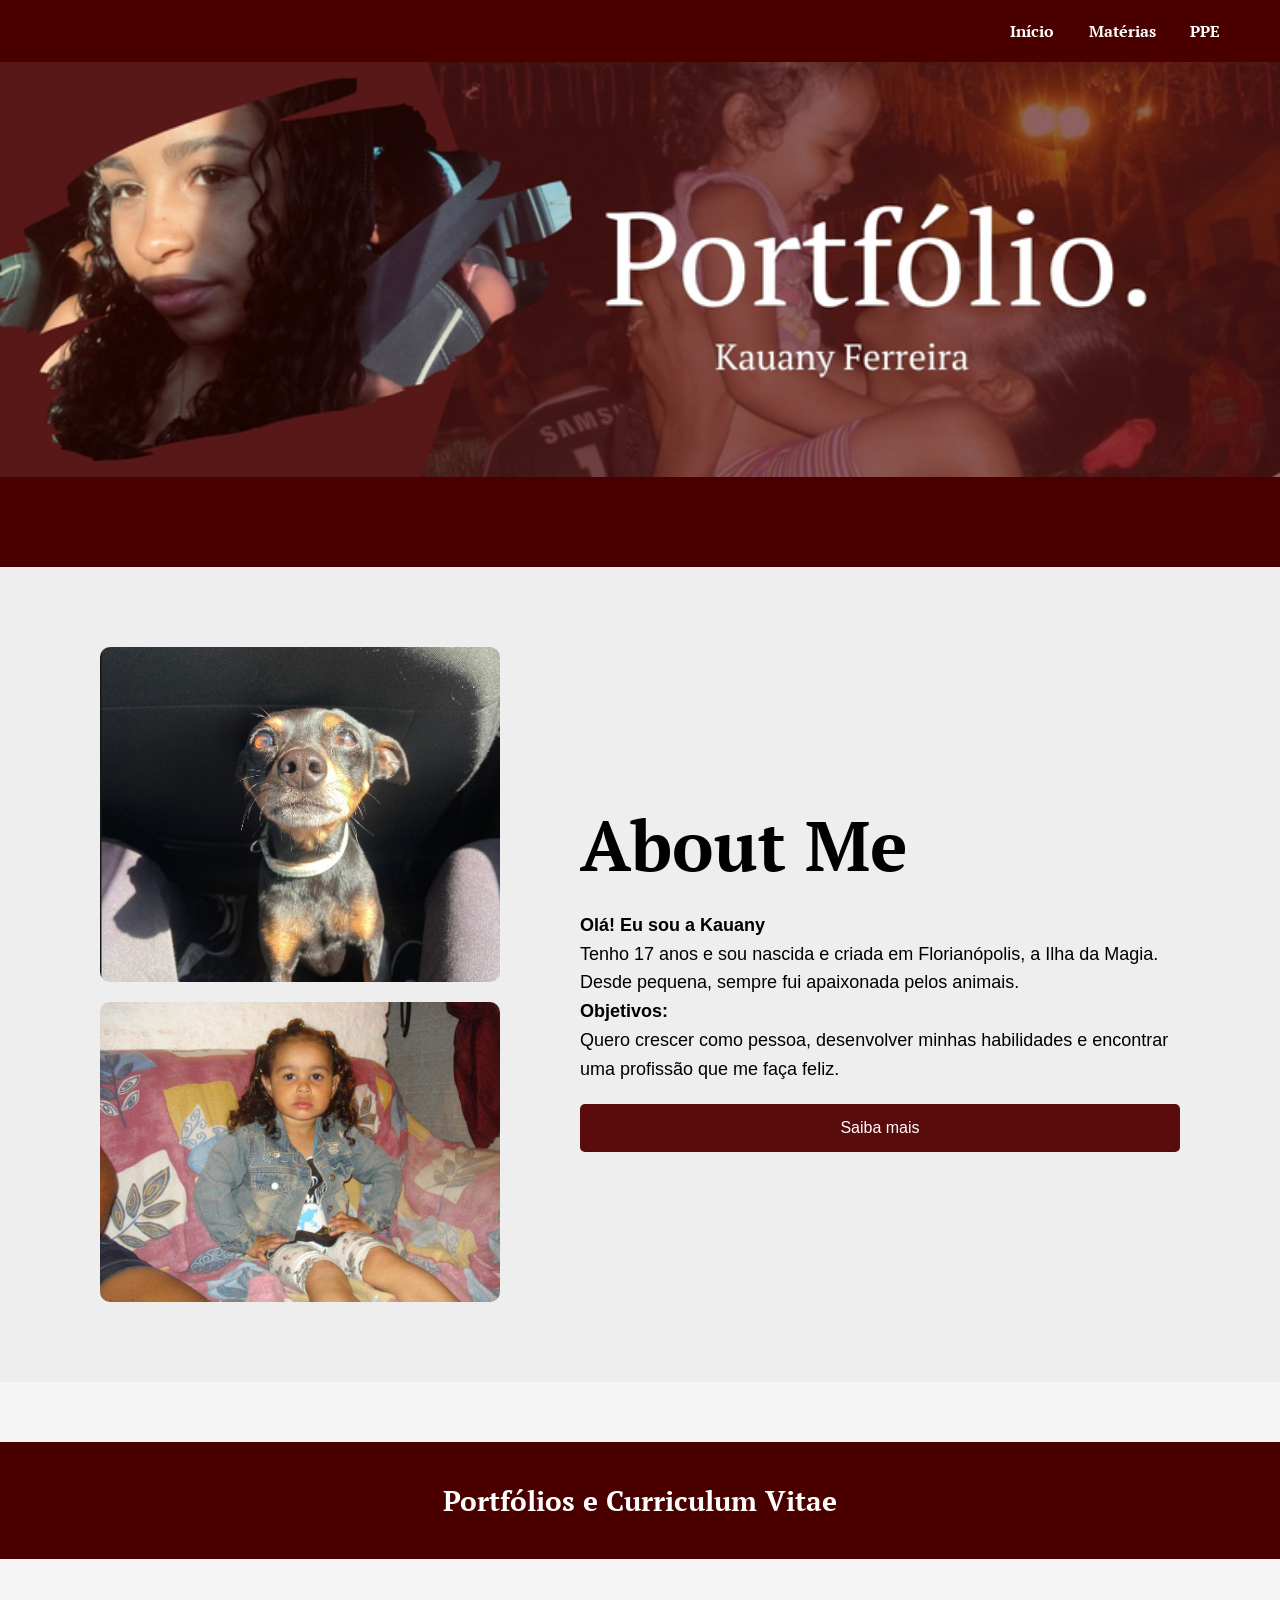
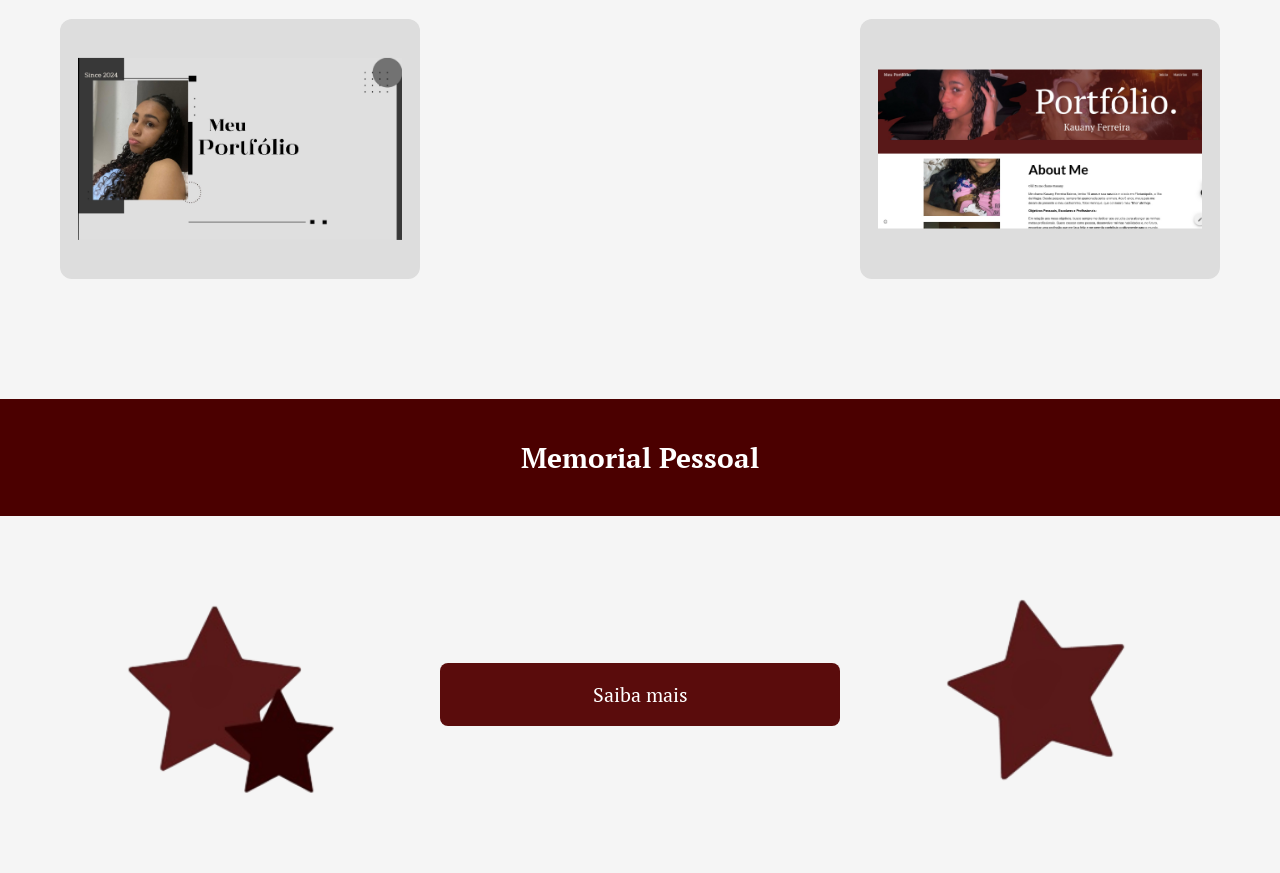
==== index.html @ 521b72e5 "17/04 11:56" ====
<!DOCTYPE html>
<html lang="pt-br">
<head>
  <meta charset="UTF-8">
  <title>Início - Portfólio</title>

  <link rel="stylesheet" href="style.css">
  <link href="https://fonts.googleapis.com/css2?family=PT+Serif&display=swap" rel="stylesheet">
</head>

<body>

<header>
  <a href="index.html">Início</a>
  <a href="materias.html">Matérias</a>
  <a href="ppe.html">PPE</a>
</header>

<section class="banner">
  <img src="1.jpg">
</section>

<div class="faixa"></div>

<section class="about">

  <div class="imagens">
    <img src="9.jpg">
    <img src="10.jpg">
  </div>

  <div class="texto">
    <h1>About Me</h1>

    <p><strong>Olá! Eu sou a Kauany</strong></p>

    <p>
      Tenho 17 anos e sou nascida e criada em Florianópolis, a Ilha da Magia. Desde pequena, sempre fui apaixonada pelos animais.
    </p>

    <p><strong>Objetivos:</strong></p>

    <p>
      Quero crescer como pessoa, desenvolver minhas habilidades e encontrar uma profissão que me faça feliz.
    </p>

    <div class="botao">
      <a href="https://sites.google.com/estudante.sesisenai.org.br/sobre-mim-kauany-ferreira/in%C3%ADcio" target="_blank">
        Saiba mais
      </a>
    </div>

  </div>

</section>


<div class="faixa2">
  <h2>Portfólios e Curriculum Vitae</h2>
</div>


<div class="portfolio-section">

  <a class="bloco" href="https://canva.link/leb5um8iznb0niz" target="_blank">
    <div class="frame"></div>
    <img src="12.jpg" class="imagem">
  </a>

  <div class="bloco">
    <iframe src="https://docs.google.com/document/d/1ER6DRv68bS01XZWHkNILuwkE_Iwlmf4r3C2nzqLWsrE/preview"></iframe>
  </div>

  <a class="bloco" href="https://sites.google.com/estudante.sesisenai.org.br/portifolio-kauany/in%C3%ADcio" target="_blank">
    <div class="frame"></div>
    <img src="11.jpg" class="imagem">
  </a>

</div>


<div class="faixa2">
  <h2>Memorial Pessoal</h2>
</div>


<div class="memorial-container">

  <img src="13.png" class="memorial-img">

  <div class="memorial-botao">
    <a href="https://sites.google.com/estudante.sesisenai.org.br/memorialpessoal/in%C3%ADcio" target="_blank">
      Saiba mais
    </a>
  </div>

  <img src="14.png" class="memorial-img">

</div>

</body>
</html>
---- style.css ----
* {
  margin: 0;
  padding: 0;
  box-sizing: border-box;
}

body {
  font-family: Arial, sans-serif;
  background: #f5f5f5;
}

header {
  background-color: #4B0000;
  padding: 20px 60px;
  text-align: right;
}

header a {
  color: white;
  margin-left: 30px;
  text-decoration: none;
  font-family: 'PT Serif', serif;
  font-weight: bold;
  transition: 0.3s;
}

header a:hover {
  color: #ffb3b3;
}

.banner img {
  width: 100%;
  display: block;
}

.faixa {
  height: 90px;
  background-color: #4B0000;
}

.faixa2 {
  margin-top: 60px;
  background-color: #4B0000;
  text-align: center;
  padding: 40px 0;
}

.faixa2 h2 {
  color: white;
  font-family: 'PT Serif', serif;
  font-size: 28px;
}

.about {
  display: flex;
  justify-content: center;
  align-items: center;
  padding: 80px;
  gap: 80px;
  background: #eee;
}

.imagens {
  display: flex;
  flex-direction: column;
  gap: 20px;
}

.imagens img {
  width: 400px;
  border-radius: 10px;
  transition: 0.3s;
}

.imagens img:hover {
  transform: scale(1.03);
}

.texto {
  max-width: 600px;
}

.texto h1 {
  font-family: 'PT Serif', serif;
  font-size: 70px;
  margin-bottom: 20px;
}

.texto p {
  font-size: 18px;
  line-height: 1.6;
}

.botao a {
  display: block;
  background: #5a0c0c;
  color: white;
  padding: 15px;
  text-align: center;
  text-decoration: none;
  margin-top: 20px;
  border-radius: 5px;
  transition: 0.3s;
}

.botao a:hover {
  background: #7a0f0f;
  transform: scale(1.03);
}

.portfolio-section {
  display: flex;
  justify-content: center;
  align-items: center;
  gap: 40px;
  padding: 60px;
}

.bloco {
  width: 400px;
  height: 260px;
  position: relative;
  border-radius: 12px;
  overflow: hidden;
  text-decoration: none;
}

.frame {
  width: 100%;
  height: 100%;
  background: #ddd;
  transition: 0.3s;
}

.bloco:hover .frame {
  background: #5a0c0c;
  transform: scale(1.03);
}

.imagem {
  position: absolute;
  top: 50%;
  left: 50%;
  transform: translate(-50%, -50%);
  max-width: 90%;
  max-height: 90%;
}

.bloco iframe {
  width: 100%;
  height: 100%;
  border: none;
}


.memorial-container {
  display: flex;
  align-items: center;
  justify-content: center;
  gap: 60px;
  padding: 60px;
}

.memorial-img {
  width: 300px;
  border-radius: 10px;
  transition: 0.3s;
}

.memorial-img:hover {
  transform: scale(1.05);
}


.memorial-botao a {
  display: block;
  width: 400px; 
  text-align: center;
  margin: 0 auto;

  background: #5a0c0c;
  color: white;
  padding: 18px;
  text-decoration: none;
  font-family: 'PT Serif', serif;
  font-size: 20px;
  border-radius: 8px;
  transition: 0.3s;
}

.memorial-botao a:hover {
  background: #7a0f0f;
  transform: scale(1.05);
}
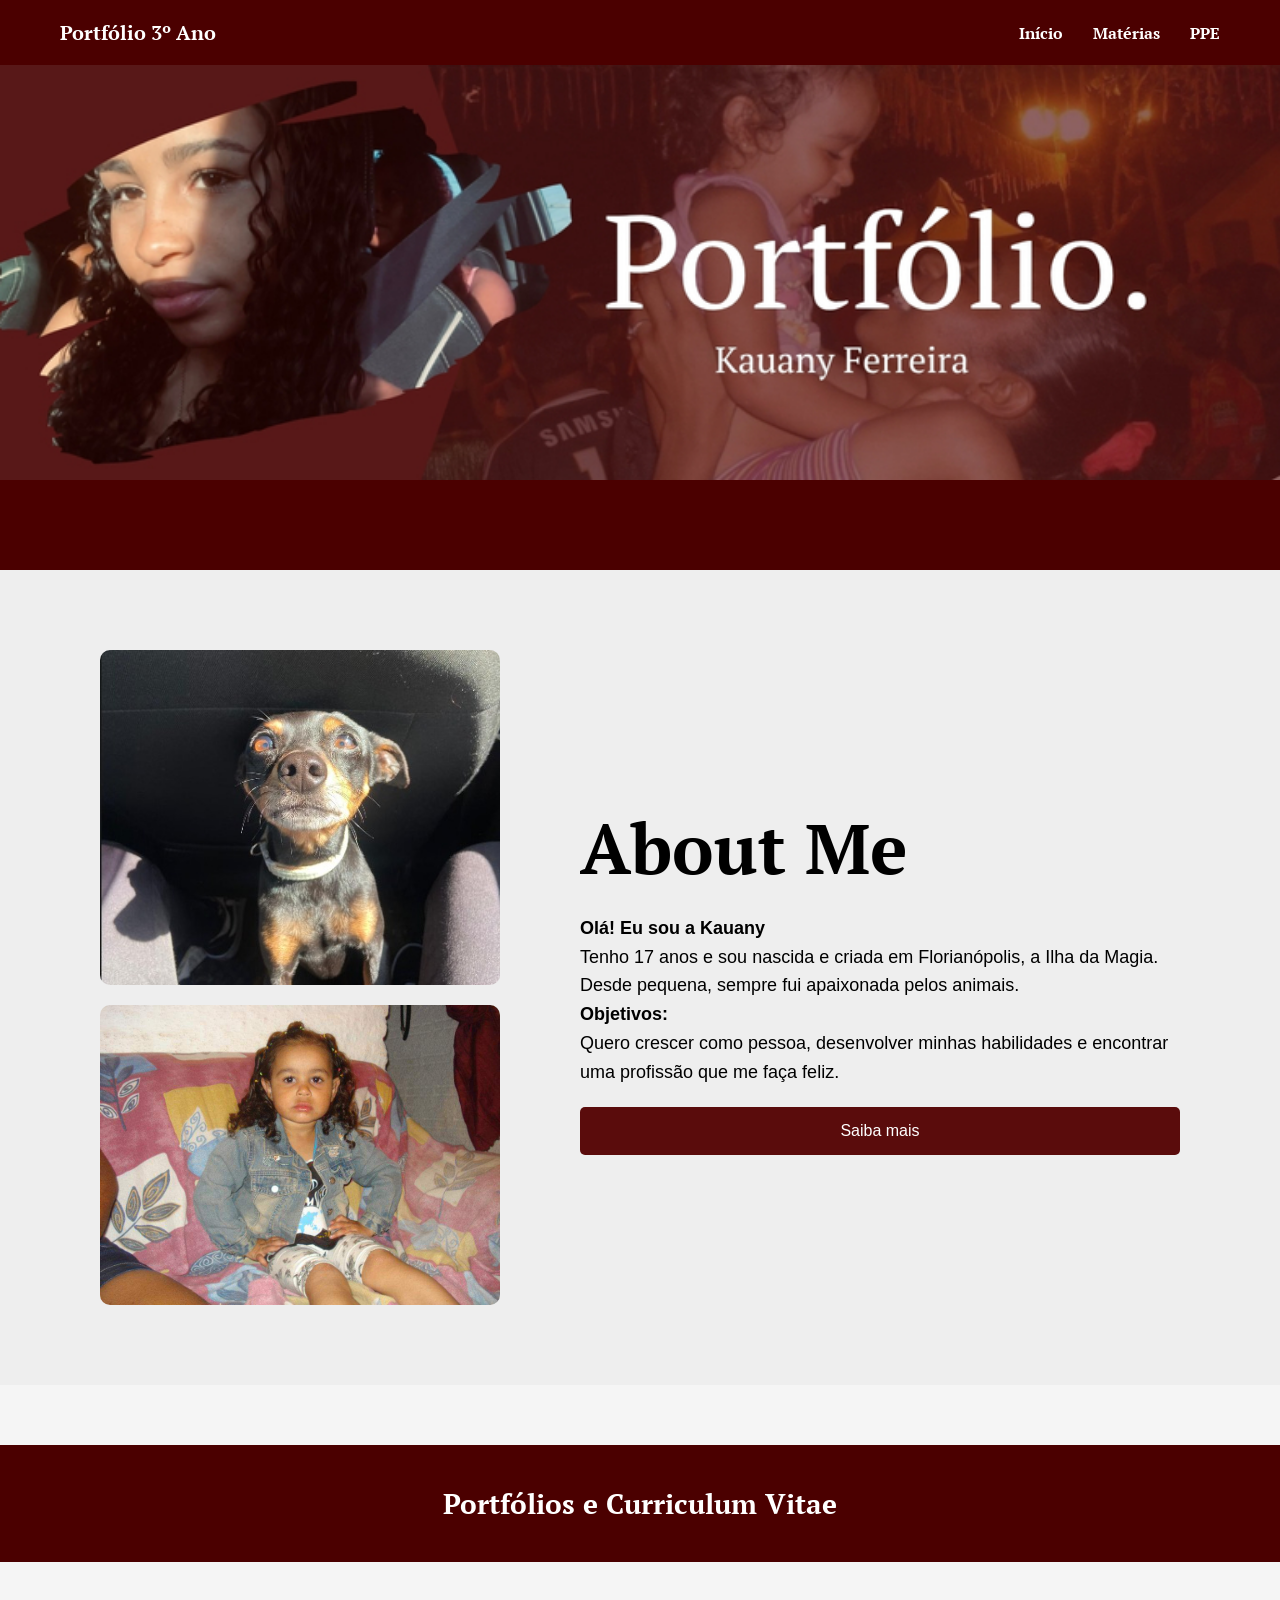
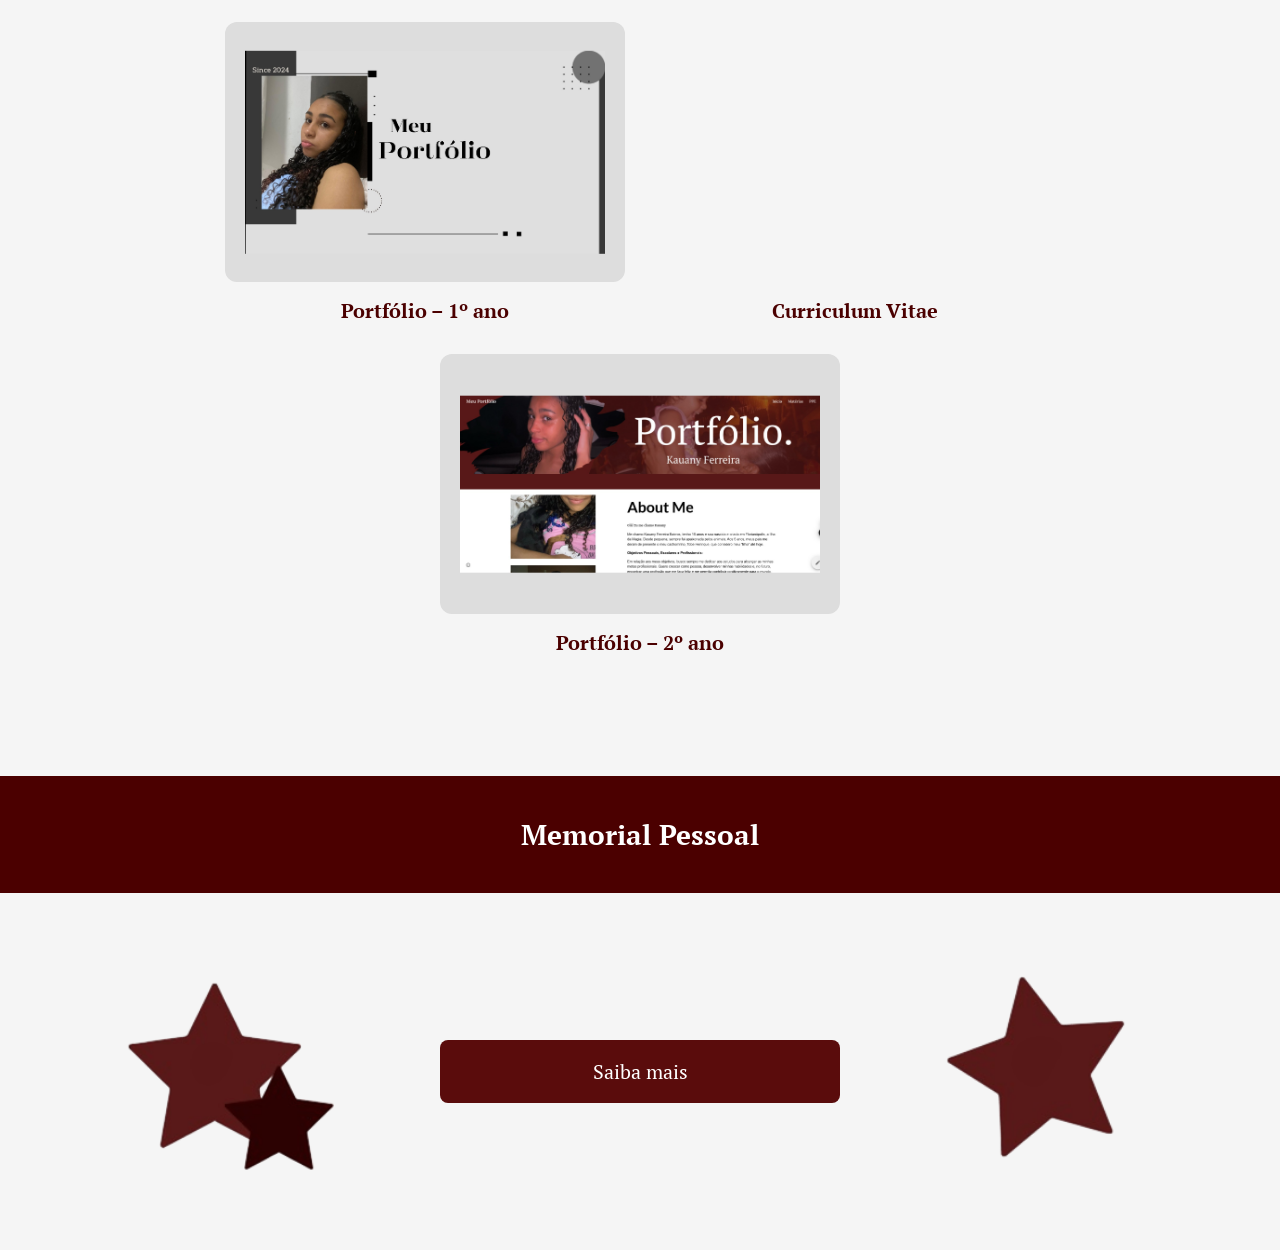
==== commit 38b91f75: "adicionar descrições" ====
--- a/index.html
+++ b/index.html
@@ -10,14 +10,19 @@
 
 <body>
 
-<header>
-  <a href="index.html">Início</a>
-  <a href="materias.html">Matérias</a>
-  <a href="ppe.html">PPE</a>
+<header class="cabecalho">
+  <a href="index.html" class="logo">Portfólio 3º Ano</a>
+
+  <nav>
+    <a href="index.html">Início</a>
+    <a href="materias.html">Matérias</a>
+    <a href="ppe.html">PPE</a>
+  </nav>
 </header>
-
+  </nav>
+</header>
 <section class="banner">
-  <img src="1.jpg">
+  <img src="1.jpg" alt="Banner">
 </section>
 
 <div class="faixa"></div>
@@ -25,8 +30,8 @@
 <section class="about">
 
   <div class="imagens">
-    <img src="9.jpg">
-    <img src="10.jpg">
+    <img src="9.jpg" alt="Foto 1">
+    <img src="10.jpg" alt="Foto 2">
   </div>
 
   <div class="texto">
@@ -35,13 +40,15 @@
     <p><strong>Olá! Eu sou a Kauany</strong></p>
 
     <p>
-      Tenho 17 anos e sou nascida e criada em Florianópolis, a Ilha da Magia. Desde pequena, sempre fui apaixonada pelos animais.
+      Tenho 17 anos e sou nascida e criada em Florianópolis, a Ilha da Magia.
+      Desde pequena, sempre fui apaixonada pelos animais.
     </p>
 
     <p><strong>Objetivos:</strong></p>
 
     <p>
-      Quero crescer como pessoa, desenvolver minhas habilidades e encontrar uma profissão que me faça feliz.
+      Quero crescer como pessoa, desenvolver minhas habilidades e encontrar
+      uma profissão que me faça feliz.
     </p>
 
     <div class="botao">
@@ -54,39 +61,46 @@
 
 </section>
 
-
 <div class="faixa2">
   <h2>Portfólios e Curriculum Vitae</h2>
 </div>
 
-
 <div class="portfolio-section">
 
-  <a class="bloco" href="https://canva.link/leb5um8iznb0niz" target="_blank">
-    <div class="frame"></div>
-    <img src="12.jpg" class="imagem">
-  </a>
-
-  <div class="bloco">
-    <iframe src="https://docs.google.com/document/d/1ER6DRv68bS01XZWHkNILuwkE_Iwlmf4r3C2nzqLWsrE/preview"></iframe>
+  <div class="portfolio-item">
+    <a class="bloco" href="https://canva.link/leb5um8iznb0niz" target="_blank">
+      <div class="frame"></div>
+      <img src="12.jpg" class="imagem" alt="Currículo">
+    </a>
+    <h3>Portfólio – 1º ano</h3>
   </div>
 
-  <a class="bloco" href="https://sites.google.com/estudante.sesisenai.org.br/portifolio-kauany/in%C3%ADcio" target="_blank">
-    <div class="frame"></div>
-    <img src="11.jpg" class="imagem">
-  </a>
+  <div class="portfolio-item">
+    <div class="bloco">
+      <iframe src="https://docs.google.com/document/d/1ER6DRv68bS01XZWHkNILuwkE_Iwlmf4r3C2nzqLWsrE/preview"></iframe>
+    </div>
+    <h3>Curriculum Vitae</h3>
+  </div>
+
+  <div class="portfolio-item">
+    <a class="bloco" href="https://sites.google.com/estudante.sesisenai.org.br/portifolio-kauany/in%C3%ADcio" target="_blank">
+      <div class="frame"></div>
+      <img src="11.jpg" class="imagem" alt="Portfólio">
+    </a>
+    <h3>Portfólio – 2º ano</h3>
+  </div>
 
 </div>
 
+</div>
 
 <div class="faixa2">
   <h2>Memorial Pessoal</h2>
 </div>
 
-
 <div class="memorial-container">
 
-  <img src="13.png" class="memorial-img">
+  <img src="13.png" class="memorial-img" alt="Memorial 1">
 
   <div class="memorial-botao">
     <a href="https://sites.google.com/estudante.sesisenai.org.br/memorialpessoal/in%C3%ADcio" target="_blank">
@@ -94,7 +108,7 @@
     </a>
   </div>
 
-  <img src="14.png" class="memorial-img">
+  <img src="14.png" class="memorial-img" alt="Memorial 2">
 
 </div>
 
--- a/style.css
+++ b/style.css
@@ -1,3 +1,4 @@
+
 * {
   margin: 0;
   padding: 0;
@@ -9,25 +10,47 @@
   background: #f5f5f5;
 }
 
+/* CABEÇALHO */
 header {
   background-color: #4B0000;
-  padding: 20px 60px;
-  text-align: right;
-}
-
-header a {
-  color: white;
-  margin-left: 30px;
-  text-decoration: none;
-  font-family: 'PT Serif', serif;
+  width: 100%;
+  min-height: 65px;
+  padding: 15px 60px;
+  display: flex;
+  flex-direction: row;
+  justify-content: space-between;
+  align-items: center;
+}
+
+header .logo {
+  color: white;
+  text-decoration: none;
+  font-family: 'PT Serif', serif;
+  font-size: 20px;
   font-weight: bold;
-  transition: 0.3s;
-}
-
-header a:hover {
+  white-space: nowrap;
+}
+
+header nav {
+  display: flex;
+  align-items: center;
+  gap: 30px;
+}
+
+header nav a {
+  color: white;
+  text-decoration: none;
+  font-family: 'PT Serif', serif;
+  font-weight: bold;
+  transition: 0.3s;
+}
+
+header nav a:hover,
+header .logo:hover {
   color: #ffb3b3;
 }
 
+/* BANNER */
 .banner img {
   width: 100%;
   display: block;
@@ -51,6 +74,7 @@
   font-size: 28px;
 }
 
+/* SOBRE */
 .about {
   display: flex;
   justify-content: center;
@@ -91,6 +115,7 @@
   line-height: 1.6;
 }
 
+/* BOTÕES */
 .botao a {
   display: block;
   background: #5a0c0c;
@@ -108,12 +133,28 @@
   transform: scale(1.03);
 }
 
+/* PORTFÓLIOS */
 .portfolio-section {
   display: flex;
   justify-content: center;
-  align-items: center;
-  gap: 40px;
+  align-items: flex-start;
+  gap: 30px;
   padding: 60px;
+  flex-wrap: wrap;
+}
+
+.portfolio-item {
+  display: flex;
+  flex-direction: column;
+  align-items: center;
+  text-align: center;
+}
+
+.portfolio-item h3 {
+  font-family: 'PT Serif', serif;
+  color: #4B0000;
+  margin-top: 15px;
+  font-size: 20px;
 }
 
 .bloco {
@@ -152,7 +193,7 @@
   border: none;
 }
 
-
+/* MEMORIAL */
 .memorial-container {
   display: flex;
   align-items: center;
@@ -171,13 +212,11 @@
   transform: scale(1.05);
 }
 
-
 .memorial-botao a {
   display: block;
-  width: 400px; 
+  width: 400px;
   text-align: center;
   margin: 0 auto;
-
   background: #5a0c0c;
   color: white;
   padding: 18px;
@@ -191,4 +230,40 @@
 .memorial-botao a:hover {
   background: #7a0f0f;
   transform: scale(1.05);
-}+}
+
+/* RESPONSIVIDADE */
+@media (max-width: 700px) {
+  header {
+    padding: 15px 20px;
+    flex-wrap: wrap;
+    gap: 15px;
+  }
+
+  header nav {
+    gap: 15px;
+  }
+
+  .portfolio-section {
+    padding: 30px 15px;
+  }
+
+  .bloco {
+    max-width: 100%;
+  }
+
+  .about,
+  .memorial-container {
+    flex-direction: column;
+    padding: 30px 20px;
+    gap: 30px;
+  }
+
+  .imagens img {
+    max-width: 100%;
+  }
+
+  .memorial-botao a {
+    max-width: 100%;
+  }
+}
